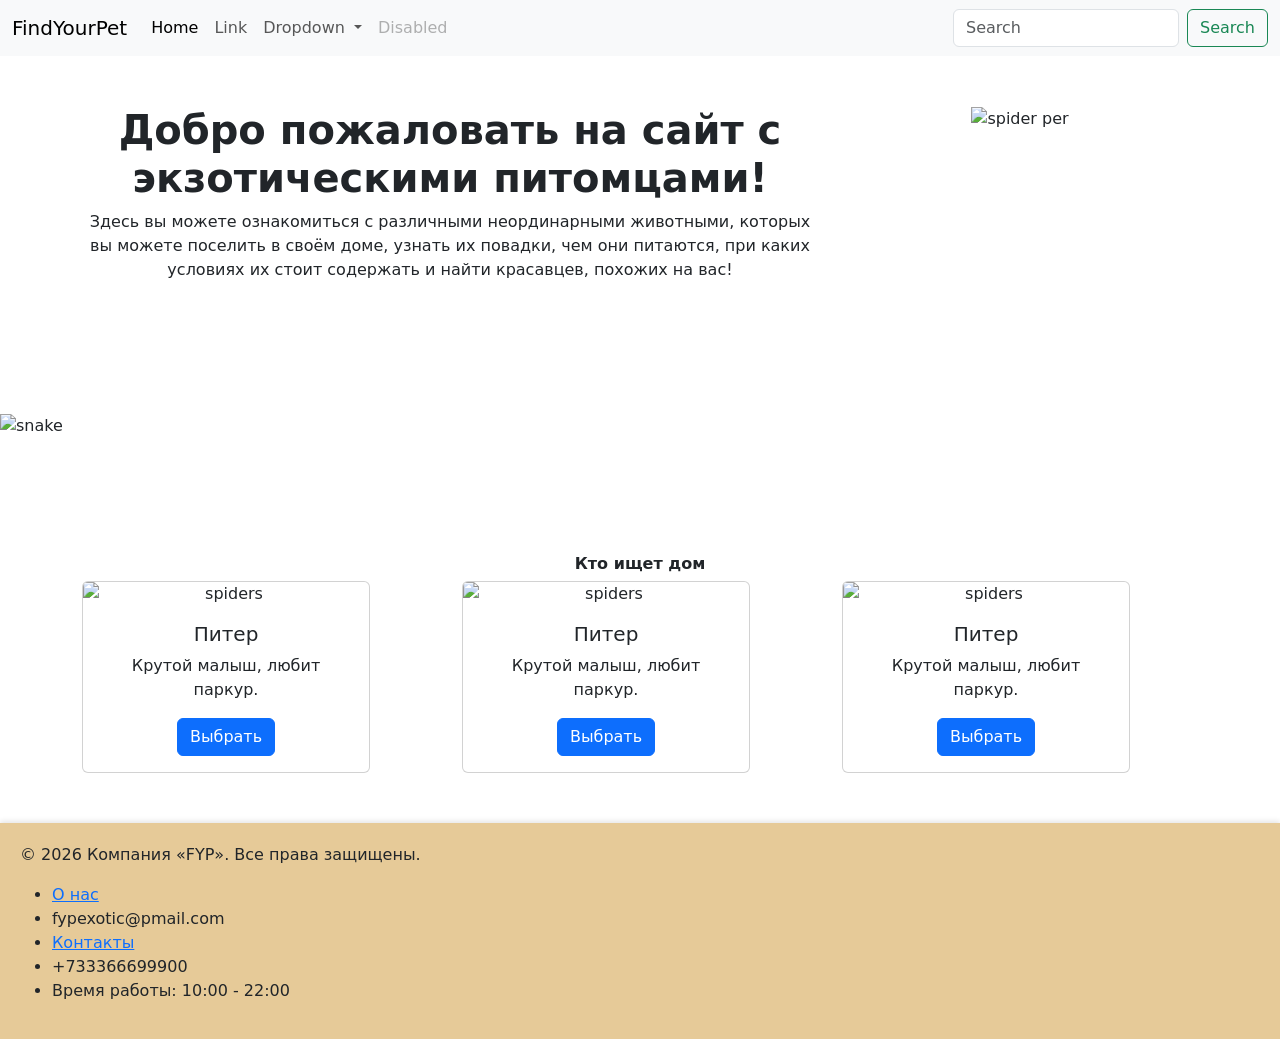
==== index.html @ de7b3503 "adding code plus pics" ====
<!DOCTYPE html>
<html lang="en">
<head>
    <meta charset="UTF-8">
    <meta name="viewport" content="width=device-width, initial-scale=1.0">
    <title>Document</title>
    <link href="https://cdn.jsdelivr.net/npm/bootstrap@5.3.8/dist/css/bootstrap.min.css" rel="stylesheet" integrity="sha384-sRIl4kxILFvY47J16cr9ZwB07vP4J8+LH7qKQnuqkuIAvNWLzeN8tE5YBujZqJLB" crossorigin="anonymous">
<link rel="stylesheet" type="text/css" href="style.css">
</head>
<body>
    
    <script src="https://cdn.jsdelivr.net/npm/bootstrap@5.3.8/dist/js/bootstrap.bundle.min.js" integrity="sha384-FKyoEForCGlyvwx9Hj09JcYn3nv7wiPVlz7YYwJrWVcXK/BmnVDxM+D2scQbITxI" crossorigin="anonymous"></script>
    <nav class="navbar navbar-expand-lg navbar-light bg-light">
        <div class="container-fluid">
          <a class="navbar-brand" href="#">FindYourPet</a>
          <button class="navbar-toggler" type="button" data-bs-toggle="collapse" data-bs-target="#navbarSupportedContent" aria-controls="navbarSupportedContent" aria-expanded="false" aria-label="Toggle navigation">
            <span class="navbar-toggler-icon"></span>
          </button>
          <div class="collapse navbar-collapse" id="navbarSupportedContent">
            <ul class="navbar-nav me-auto mb-2 mb-lg-0">
              <li class="nav-item">
                <a class="nav-link active" aria-current="page" href="#">Home</a>
              </li>
              <li class="nav-item">
                <a class="nav-link" href="#">Link</a>
              </li>
              <li class="nav-item dropdown">
                <a class="nav-link dropdown-toggle" href="#" id="navbarDropdown" role="button" data-bs-toggle="dropdown" aria-expanded="false">
                  Dropdown
                </a>
                <ul class="dropdown-menu" aria-labelledby="navbarDropdown">
                  <li><a class="dropdown-item" href="#">Action</a></li>
                  <li><a class="dropdown-item" href="#">Another action</a></li>
                  <li><hr class="dropdown-divider"></li>
                  <li><a class="dropdown-item" href="#">Something else here</a></li>
                </ul>
              </li>
              <li class="nav-item">
                <a class="nav-link disabled" href="#" tabindex="-1" aria-disabled="true">Disabled</a>
              </li>
            </ul>
            <form class="d-flex">
              <input class="form-control me-2" type="search" placeholder="Search" aria-label="Search">
              <button class="btn btn-outline-success" type="submit">Search</button>
            </form>
          </div>
        </div>
      </nav>
      <section>
        <div class="parent">
        <div class="container text-center">
      <div class="row">
        <div class="col-8">
            <h1><b>Добро пожаловать на сайт с экзотическими питомцами!</b></h1>
            <p>Здесь вы можете ознакомиться с различными неординарными животными, которых вы можете поселить в своём доме, узнать их повадки, чем они питаются, при каких условиях их стоит содержать и найти красавцев, похожих на вас!</p>
        </div>
        <div class="col-4">
            <img src="/home/demo-ispv-14/Рабочий стол/ispv9/spidor.jpg" class="w-100" alt="spider per"
        </div>
      </div>
    </div>
    </section>         
    <p><p></p></p>
<section>
  <div class="parent2">
    <div id="carouselExampleCaptions" class="carousel slide" data-bs-ride="carousel">
        <div class="carousel-indicators">
          <button type="button" data-bs-target="#carouselExampleCaptions" data-bs-slide-to="0" class="active" aria-current="true" aria-label="Slide 1"></button>
          <button type="button" data-bs-target="#carouselExampleCaptions" data-bs-slide-to="1" aria-label="Slide 2"></button>
          <button type="button" data-bs-target="#carouselExampleCaptions" data-bs-slide-to="2" aria-label="Slide 3"></button>
          <button type="button" data-bs-target="#carouselExampleCaptions" data-bs-slide-to="2" aria-label="Slide 3"></button>
        </div>
        <div class="carousel-inner">
          <div class="carousel-item active">
            <img src="/home/demo-ispv-14/Рабочий стол/ispv9/shake.jpg" class="d-block w-100" alt="snake">
            <div class="carousel-caption d-none d-md-block">
              <h5>Змея</h5>
              <p>Шипит, ползает.</p>
            </div>
          </div>
          <div class="carousel-item">
            <img src="/home/demo-ispv-14/Рабочий стол/ispv9/feneccum.jpg" class="d-block w-100" alt="fenec">
            <div class="carousel-caption d-none d-md-block">
              <h5>Фенек</h5>
              <p>Лиса, подслушивает.</p>
            </div>
          </div>
          <div class="carousel-item">
            <img src="/home/demo-ispv-14/Рабочий стол/ispv9/axcockltel.jpg" class="d-block w-100" alt="axolotl">
            <div class="carousel-caption d-none d-md-block">
              <h5>Аксолотль</h5>
              <p>Плавает, улыбается.</p>
            </div>
          </div>
          <div class="carousel-item">
            <img src="/home/demo-ispv-14/Рабочий стол/ispv9/squirtel.jpg" class="d-block w-100" alt="squirel">
            <div class="carousel-caption d-none d-md-block">
              <h5>Белка-летяга</h5>
              <p>Летит, орёт.</p>
            </div>
          </div>
        </div>
        <button class="carousel-control-prev" type="button" data-bs-target="#carouselExampleCaptions" data-bs-slide="prev">
          <span class="carousel-control-prev-icon" aria-hidden="true"></span>
          <span class="visually-hidden">Previous</span>
        </button>
        <button class="carousel-control-next" type="button" data-bs-target="#carouselExampleCaptions" data-bs-slide="next">
          <span class="carousel-control-next-icon" aria-hidden="true"></span>
          <span class="visually-hidden">Next</span>
        </button>
      </div>
    </div>
</section>
<section>
    <p></p>
    <div class="parent3">
    <div class="container text-center">
        <h6><b>Кто ищет дом</b></h6>
        <div class="row">
            <div class="col">
                <div class="card" style="width: 18rem;">
                    <img src="/home/demo-ispv-14/Рабочий стол/ispv9/pavuk.jpg" class="card-img-top" alt="spiders">
                    <div class="card-body">
                      <h5 class="card-title">Питер</h5>
                      <p class="card-text">Крутой малыш, любит паркур.</p>
                      <a href="index2.html" class="btn btn-primary">Выбрать</a>
                    </div>
                  </div>
            </div>
            <div class="col">
                <div class="card" style="width: 18rem;">
                    <img src="/home/demo-ispv-14/Рабочий стол/ispv9/pavuk.jpg" class="card-img-top" alt="spiders">
                    <div class="card-body">
                      <h5 class="card-title">Питер</h5>
                      <p class="card-text">Крутой малыш, любит паркур.</p>
                      <a href="index2.html" class="btn btn-primary">Выбрать</a>
                    </div>
                  </div>
            </div>
            <div class="col">
                <div class="card" style="width: 18rem;">
                    <img src="/home/demo-ispv-14/Рабочий стол/ispv9/pavuk.jpg" class="card-img-top" alt="spiders">
                    <div class="card-body">
                      <h5 class="card-title">Питер</h5>
                      <p class="card-text">Крутой малыш, любит паркур.</p>
                      <a href="index2.html" class="btn btn-primary">Выбрать</a>
                    </div>
                  </div>
            </div>
          </div>  
        </div>
      </div>
      <div class="toast" role="alert" aria-live="assertive" aria-atomic="true">
        <div class="toast-header">
          <img src="/home/demo-ispv-14/Рабочий стол/ispv9/8531.970.jpg" class="rounded me-2" alt="i">
          <strong class="me-auto">FYP</strong>
          <small>Только что</small>
          <button type="button" class="btn-close" data-bs-dismiss="toast" aria-label="Close"></button>
        </div>
        <div class="toast-body">
          Привет! Наш бот проконсультирует Вас!
        </div>
      </div>
</section>
</section>
<footer class="fixed-footer">
  <p>&copy; 2026 Компания «FYP». Все права защищены.</p>
  <nav aria-label="Дополнительная навигация">
    <ul>
      <li><a href="https://www.youtube.com/watch?v=dQw4w9WgXcQ&list=RDdQw4w9WgXcQ&start_radio=1">О нас</a></li><li>fypexotic@pmail.com</li>
      <li><a href="https://www.youtube.com/watch?v=zswT92VzOYM">Контакты</a></li><li>+733366699900</li>
      <li>Время работы: 10:00 - 22:00</li>
    </ul>
  </nav>
</footer>
</body>
</html>
---- style.css ----
.parent
{
  padding-top: 50px;
  padding-bottom: 50px;
}
.parent2
{
  padding-top: 50px;
  padding-bottom: 50px;
}
.parent3
{
  padding-top: 50px;
  padding-bottom: 50px;
}

.footer
{
color: grey;
}
.fixed-footer {
  bottom: 0;
  left: 0;
  width: 100%;
  background-color: #e6ca98;
  padding: 20px;
  box-shadow: 0 -2px 5px rgba(0, 0, 0, 0.1);
}
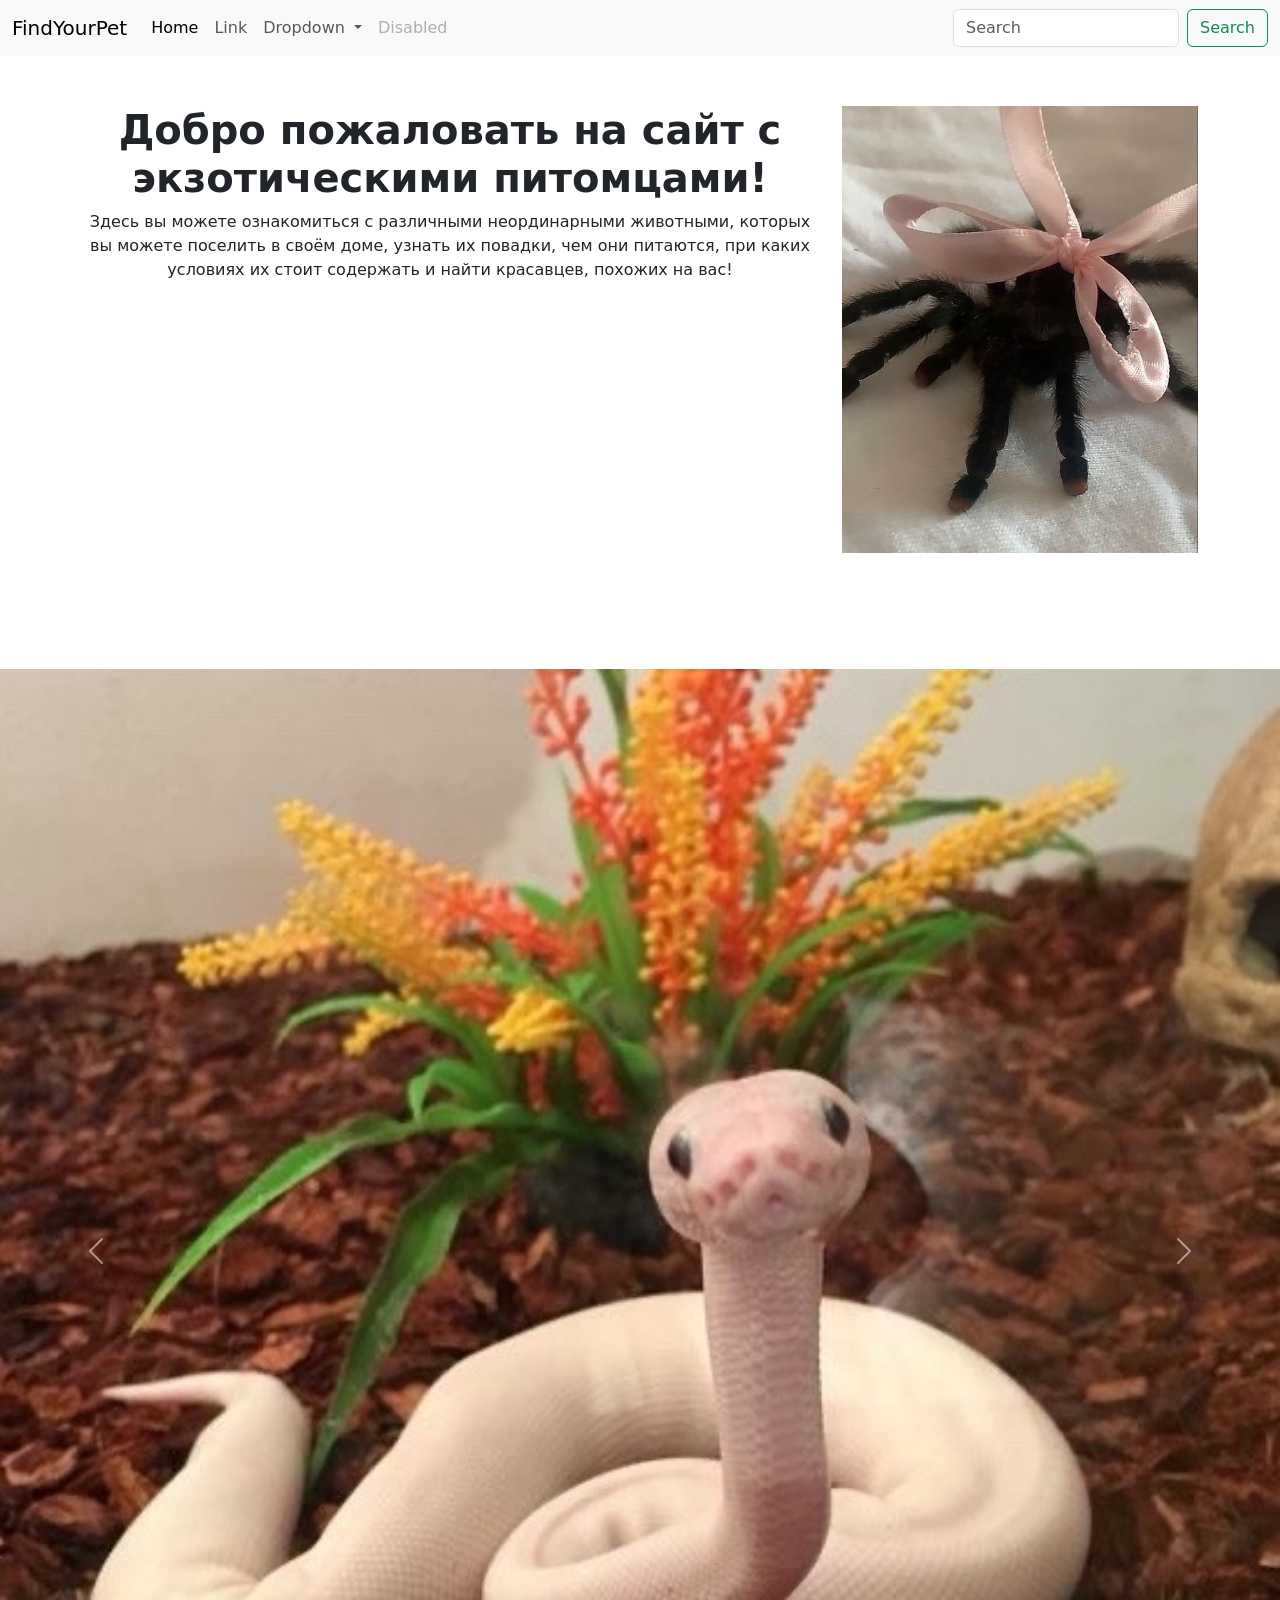
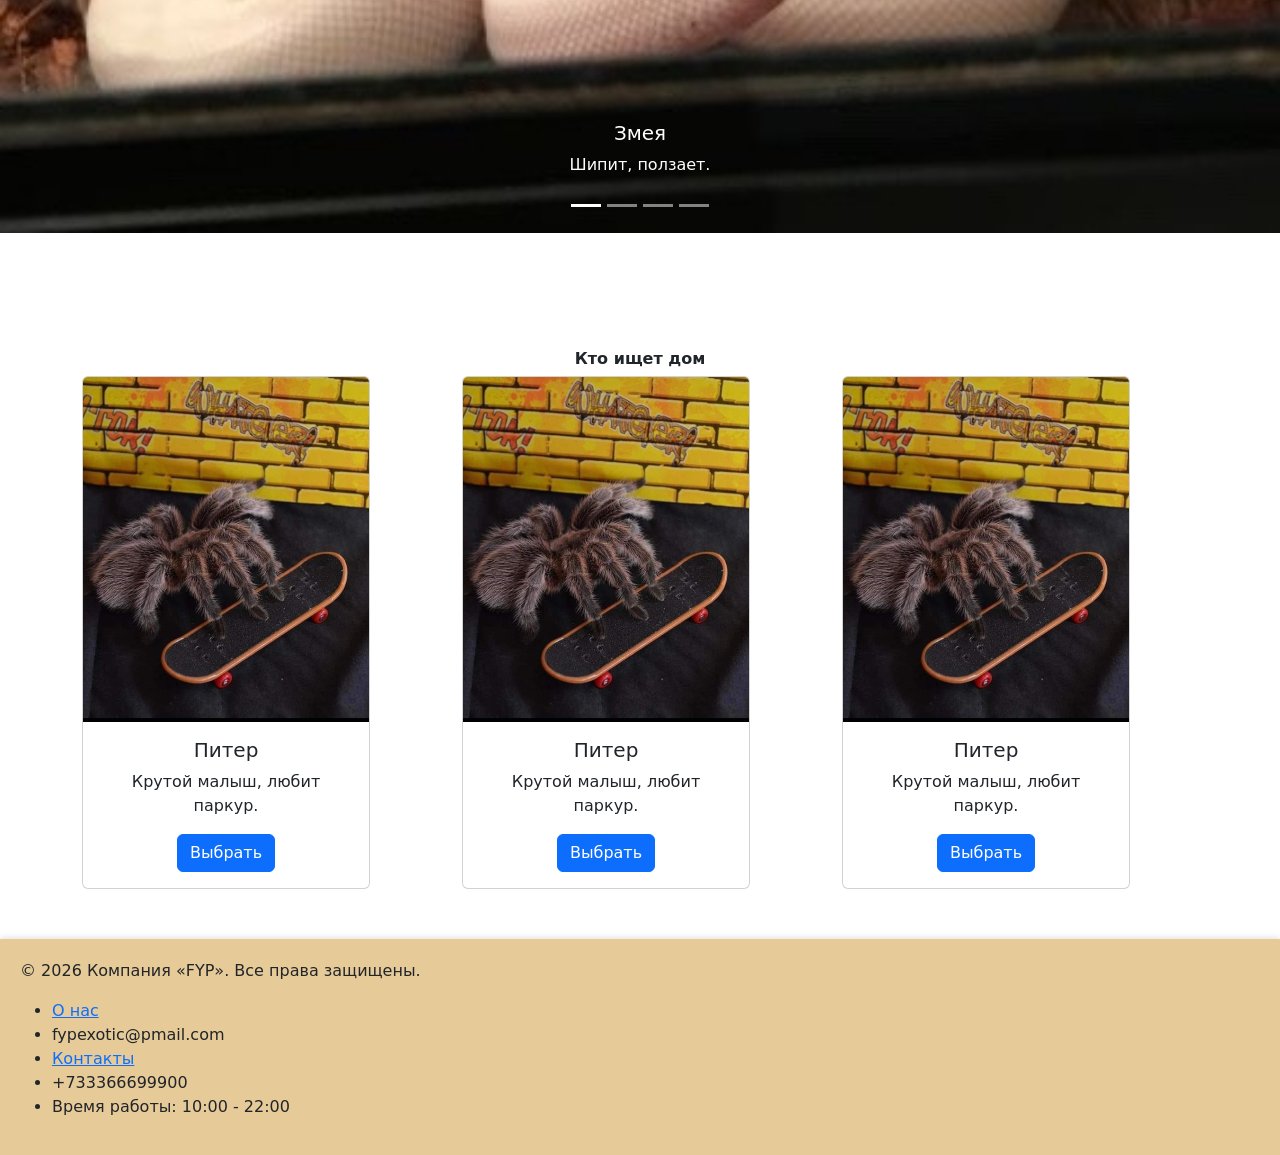
==== commit 0b9cf8f9: "changes in code" ====
--- a/index.html
+++ b/index.html
@@ -55,7 +55,7 @@
             <p>Здесь вы можете ознакомиться с различными неординарными животными, которых вы можете поселить в своём доме, узнать их повадки, чем они питаются, при каких условиях их стоит содержать и найти красавцев, похожих на вас!</p>
         </div>
         <div class="col-4">
-            <img src="/home/demo-ispv-14/Рабочий стол/ispv9/spidor.jpg" class="w-100" alt="spider per"
+            <img src="spidor.jpg" class="w-100" alt="spider per"
         </div>
       </div>
     </div>
@@ -72,28 +72,28 @@
         </div>
         <div class="carousel-inner">
           <div class="carousel-item active">
-            <img src="/home/demo-ispv-14/Рабочий стол/ispv9/shake.jpg" class="d-block w-100" alt="snake">
+            <img src="shake.jpg" class="d-block w-100" alt="snake">
             <div class="carousel-caption d-none d-md-block">
               <h5>Змея</h5>
               <p>Шипит, ползает.</p>
             </div>
           </div>
           <div class="carousel-item">
-            <img src="/home/demo-ispv-14/Рабочий стол/ispv9/feneccum.jpg" class="d-block w-100" alt="fenec">
+            <img src="feneccum.jpg" class="d-block w-100" alt="fenec">
             <div class="carousel-caption d-none d-md-block">
               <h5>Фенек</h5>
               <p>Лиса, подслушивает.</p>
             </div>
           </div>
           <div class="carousel-item">
-            <img src="/home/demo-ispv-14/Рабочий стол/ispv9/axcockltel.jpg" class="d-block w-100" alt="axolotl">
+            <img src="axcockltel.jpg" class="d-block w-100" alt="axolotl">
             <div class="carousel-caption d-none d-md-block">
               <h5>Аксолотль</h5>
               <p>Плавает, улыбается.</p>
             </div>
           </div>
           <div class="carousel-item">
-            <img src="/home/demo-ispv-14/Рабочий стол/ispv9/squirtel.jpg" class="d-block w-100" alt="squirel">
+            <img src="squirtel.jpg" class="d-block w-100" alt="squirel">
             <div class="carousel-caption d-none d-md-block">
               <h5>Белка-летяга</h5>
               <p>Летит, орёт.</p>
@@ -119,7 +119,7 @@
         <div class="row">
             <div class="col">
                 <div class="card" style="width: 18rem;">
-                    <img src="/home/demo-ispv-14/Рабочий стол/ispv9/pavuk.jpg" class="card-img-top" alt="spiders">
+                    <img src="pavuk.jpg" class="card-img-top" alt="spiders">
                     <div class="card-body">
                       <h5 class="card-title">Питер</h5>
                       <p class="card-text">Крутой малыш, любит паркур.</p>
@@ -129,7 +129,7 @@
             </div>
             <div class="col">
                 <div class="card" style="width: 18rem;">
-                    <img src="/home/demo-ispv-14/Рабочий стол/ispv9/pavuk.jpg" class="card-img-top" alt="spiders">
+                    <img src="pavuk.jpg" class="card-img-top" alt="spiders">
                     <div class="card-body">
                       <h5 class="card-title">Питер</h5>
                       <p class="card-text">Крутой малыш, любит паркур.</p>
@@ -139,7 +139,7 @@
             </div>
             <div class="col">
                 <div class="card" style="width: 18rem;">
-                    <img src="/home/demo-ispv-14/Рабочий стол/ispv9/pavuk.jpg" class="card-img-top" alt="spiders">
+                    <img src="pavuk.jpg" class="card-img-top" alt="spiders">
                     <div class="card-body">
                       <h5 class="card-title">Питер</h5>
                       <p class="card-text">Крутой малыш, любит паркур.</p>
